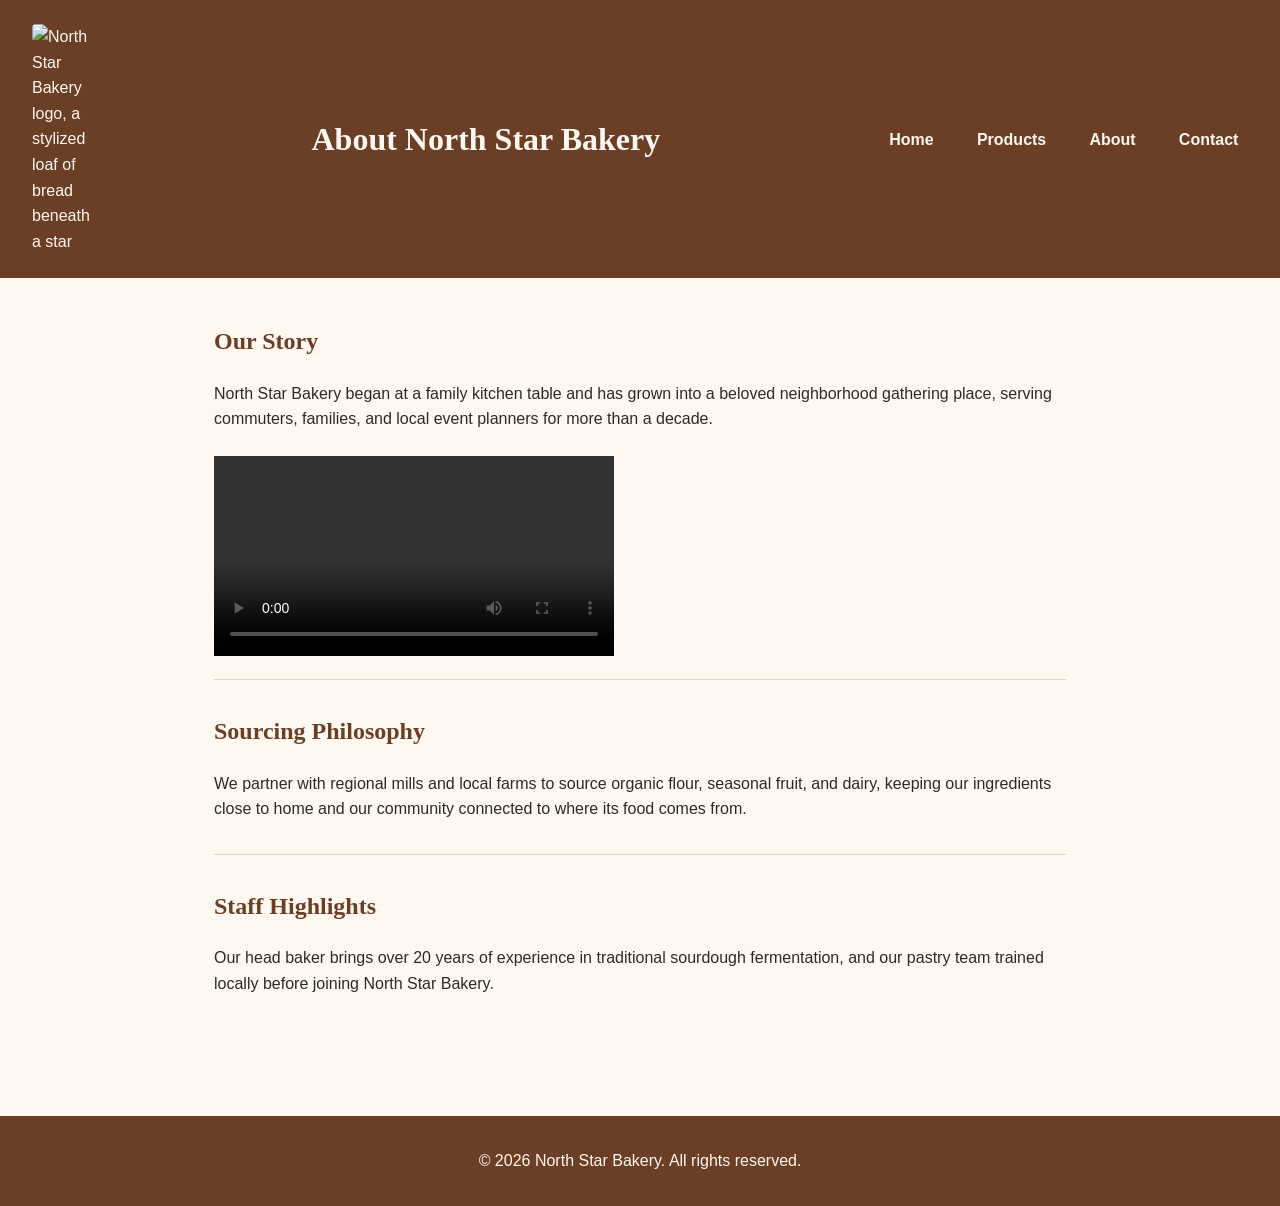
==== about.html @ a19bb2be "Add files via upload" ====
<!DOCTYPE html>
<html lang="en">
<head>
  <meta charset="UTF-8">
  <meta name="viewport" content="width=device-width, initial-scale=1.0">
  <title>North Star Bakery | About</title>
  <link rel="stylesheet" href="styles.css">
</head>
<body>
  <header>
    <img src="bakery-logo.png" alt="North Star Bakery logo, a stylized loaf of bread beneath a star">
    <h1>About North Star Bakery</h1>
    <nav>
      <ul>
        <li><a href="index.html">Home</a></li>
        <li><a href="products.html">Products</a></li>
        <li><a href="about.html">About</a></li>
        <li><a href="contact.html">Contact</a></li>
      </ul>
    </nav>
  </header>

  <main>
    <section aria-labelledby="story-heading">
      <h2 id="story-heading">Our Story</h2>
      <p>North Star Bakery began at a family kitchen table and has grown into a beloved neighborhood gathering place, serving commuters, families, and local event planners for more than a decade.</p>
      <video controls width="400">
        <source src="bakery-behind-scenes.mp4" type="video/mp4">
        Your browser does not support the video element. Behind the scenes, our bakers start each morning at 4 AM, mixing dough by hand and shaping every loaf before the sun rises.
      </video>
    </section>

    <section aria-labelledby="sourcing-heading">
      <h2 id="sourcing-heading">Sourcing Philosophy</h2>
      <p>We partner with regional mills and local farms to source organic flour, seasonal fruit, and dairy, keeping our ingredients close to home and our community connected to where its food comes from.</p>
    </section>

    <section aria-labelledby="staff-heading">
      <h2 id="staff-heading">Staff Highlights</h2>
      <p>Our head baker brings over 20 years of experience in traditional sourdough fermentation, and our pastry team trained locally before joining North Star Bakery.</p>
    </section>
  </main>

  <footer>
    <p>&copy; 2026 North Star Bakery. All rights reserved.</p>
  </footer>
</body>
</html>
---- styles.css ----
/* ==========================================================
   North Star Bakery — Design System
   Colors: cream, brown, peach, charcoal (4 colors)
   Fonts: Georgia (headings) + Verdana (body) (2 fonts)
   Mobile-first: base styles target small screens,
   the media query at the bottom adjusts for larger screens.
   ========================================================== */

:root {
  --color-bg: #FFF8F0;      /* cream */
  --color-primary: #6B3E26; /* brown */
  --color-accent: #D88C5A;  /* peach */
  --color-text: #2F2A26;    /* charcoal */
}

* {
  box-sizing: border-box;
}

body {
  margin: 0;
  font-family: Verdana, Geneva, sans-serif;
  background-color: var(--color-bg);
  color: var(--color-text);
  line-height: 1.6;
}

h1, h2, legend {
  font-family: Georgia, 'Times New Roman', serif;
  color: var(--color-primary);
}

a {
  color: var(--color-primary);
}

/* ---------- Header & Navigation (Flexbox) ---------- */

header {
  background-color: var(--color-primary);
  color: var(--color-bg);
  padding: 1rem;
  display: flex;
  flex-direction: column;
  align-items: center;
  text-align: center;
  gap: 0.5rem;
}

header h1 {
  color: var(--color-bg);
  margin: 0;
}

header img {
  width: 60px;
  height: auto;
}

nav ul {
  list-style: none;
  display: flex;
  flex-direction: column;
  gap: 0.5rem;
  padding: 0;
  margin: 0;
  text-align: center;
}

nav a {
  color: var(--color-bg);
  text-decoration: none;
  font-weight: bold;
  padding: 0.3rem 0.6rem;
}

nav a:hover,
nav a:focus {
  text-decoration: underline;
  color: var(--color-accent);
}

/* ---------- Main content ---------- */

main {
  max-width: 900px;
  margin: 0 auto;
  padding: 1.5rem;
}

main section {
  margin-bottom: 2rem;
  padding-bottom: 1rem;
  border-bottom: 1px solid #E0D3C2;
}

main section:last-child {
  border-bottom: none;
}

img {
  max-width: 100%;
  height: auto;
  display: block;
  margin: 0.5rem 0;
  border-radius: 4px;
}

figure {
  margin: 1rem 0;
  text-align: center;
}

figcaption {
  font-style: italic;
  color: var(--color-primary);
  margin-top: 0.5rem;
}

audio, video {
  width: 100%;
  max-width: 400px;
  margin-top: 0.5rem;
}

/* Product cards (Flexbox, column on mobile) */
.product-grid {
  display: flex;
  flex-direction: column;
  gap: 1.5rem;
}

/* ---------- Form ---------- */

form {
  display: flex;
  flex-direction: column;
  gap: 1rem;
  max-width: 500px;
  margin: 1rem auto 0;
}

fieldset {
  border: 2px solid var(--color-accent);
  border-radius: 6px;
  padding: 1rem;
}

legend {
  padding: 0 0.5rem;
  font-weight: bold;
}

label {
  display: block;
  margin-top: 0.75rem;
  margin-bottom: 0.25rem;
  font-weight: bold;
}

input, select, textarea {
  width: 100%;
  padding: 0.5rem;
  border: 1px solid #B99C7E;
  border-radius: 4px;
  font-family: inherit;
  font-size: 1rem;
}

button {
  align-self: flex-start;
  background-color: var(--color-primary);
  color: var(--color-bg);
  border: none;
  padding: 0.75rem 1.5rem;
  border-radius: 4px;
  font-size: 1rem;
  cursor: pointer;
}

button:hover,
button:focus {
  background-color: var(--color-accent);
  color: var(--color-text);
}

/* ---------- Footer ---------- */

footer {
  background-color: var(--color-primary);
  color: var(--color-bg);
  text-align: center;
  padding: 1rem;
  margin-top: 2rem;
}

/* ==========================================================
   Responsive layout for larger screens
   ========================================================== */

@media (min-width: 768px) {
  header {
    flex-direction: row;
    justify-content: space-between;
    text-align: left;
    padding: 1rem 2rem;
  }

  nav ul {
    flex-direction: row;
    gap: 1.5rem;
  }

  .product-grid {
    flex-direction: row;
    flex-wrap: wrap;
  }

  .product-grid section {
    flex: 1 1 30%;
  }
}
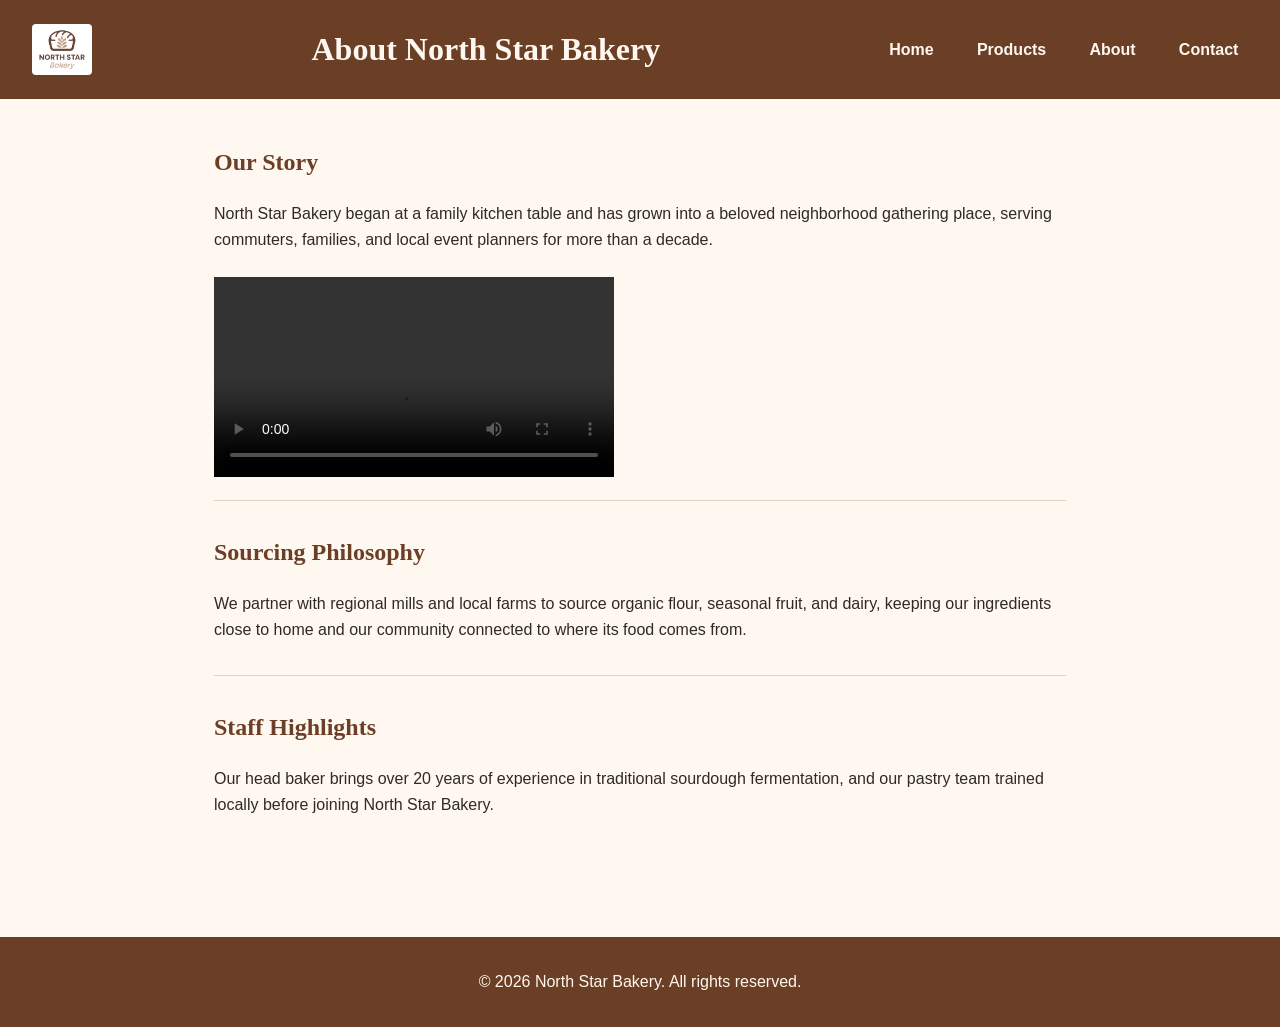
==== commit 919fa325: "Update about.html" ====
--- a/about.html
+++ b/about.html
@@ -8,7 +8,7 @@
 </head>
 <body>
   <header>
-    <img src="bakery-logo.png" alt="North Star Bakery logo, a stylized loaf of bread beneath a star">
+    <img src="bakery-logo_c.png" alt="North Star Bakery logo, a stylized loaf of bread beneath a star">
     <h1>About North Star Bakery</h1>
     <nav>
       <ul>
@@ -25,7 +25,7 @@
       <h2 id="story-heading">Our Story</h2>
       <p>North Star Bakery began at a family kitchen table and has grown into a beloved neighborhood gathering place, serving commuters, families, and local event planners for more than a decade.</p>
       <video controls width="400">
-        <source src="bakery-behind-scenes.mp4" type="video/mp4">
+        <source src="bakery-behind-scenes-compressed.mp4" type="video/mp4">
         Your browser does not support the video element. Behind the scenes, our bakers start each morning at 4 AM, mixing dough by hand and shaping every loaf before the sun rises.
       </video>
     </section>
